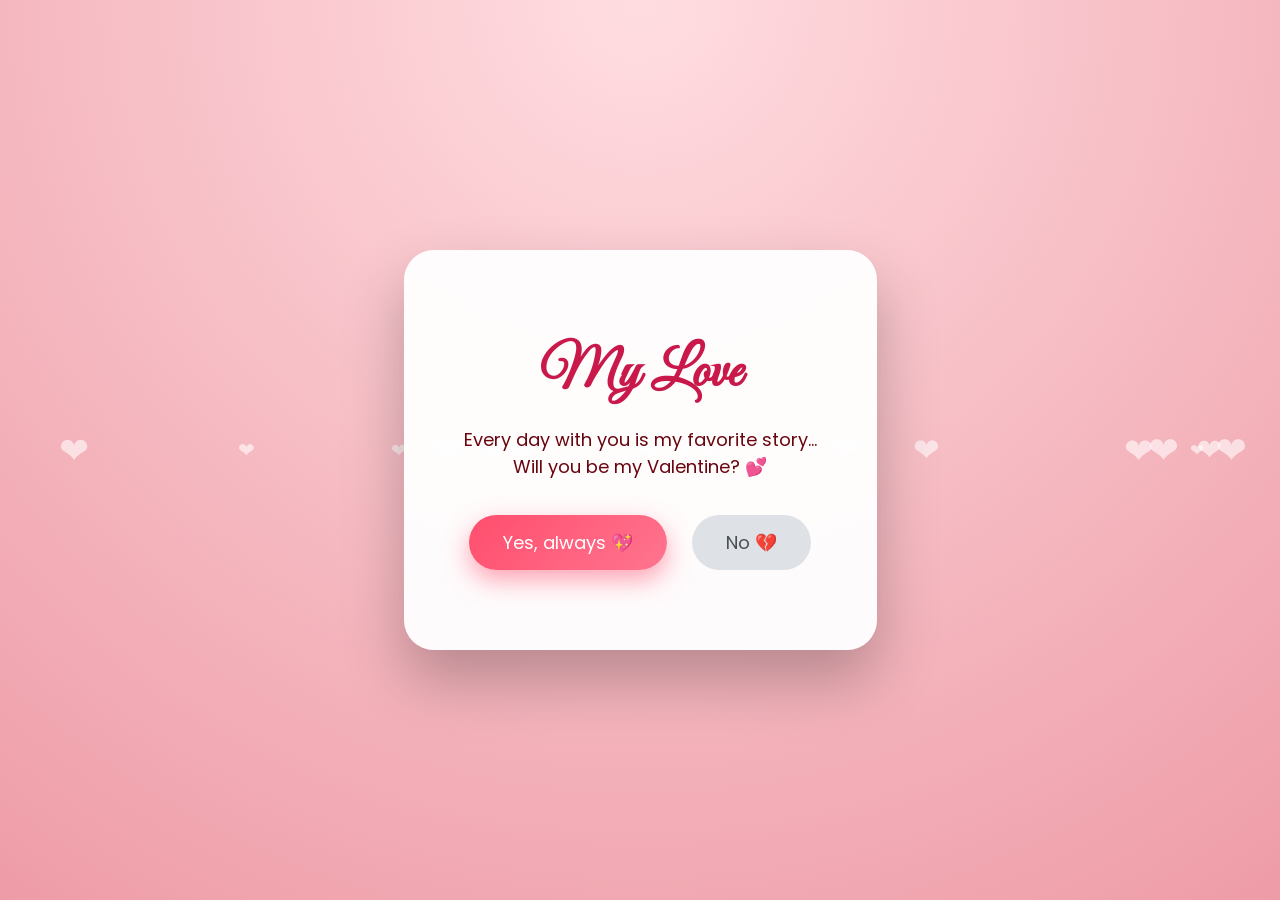
==== valentine/index.html @ f0d3bda2 "Create index.html" ====
<!DOCTYPE html>
<html lang="en">
<head>
  <meta charset="UTF-8" />
  <title>My Valentine ❤️</title>

  <!-- Romantic Google Font -->
  <link href="https://fonts.googleapis.com/css2?family=Great+Vibes&family=Poppins:wght@300;400&display=swap" rel="stylesheet">

  <style>
    body {
      height: 100vh;
      margin: 0;
      background: radial-gradient(circle at top, #ffdde1, #ee9ca7);
      display: flex;
      justify-content: center;
      align-items: center;
      font-family: 'Poppins', sans-serif;
      overflow: hidden;
    }

    /* Floating hearts background */
    .heart {
      position: absolute;
      color: rgba(255, 255, 255, 0.6);
      font-size: 20px;
      animation: floatUp 8s linear infinite;
    }

    @keyframes floatUp {
      0% {
        transform: translateY(100vh) scale(0.8);
        opacity: 0;
      }
      20% {
        opacity: 1;
      }
      100% {
        transform: translateY(-10vh) scale(1.3);
        opacity: 0;
      }
    }

    .card {
      background: rgba(255, 255, 255, 0.95);
      padding: 50px 60px;
      border-radius: 30px;
      text-align: center;
      box-shadow: 0 30px 60px rgba(0,0,0,0.25);
      position: relative;
      z-index: 10;
    }

    h1 {
      font-family: 'Great Vibes', cursive;
      font-size: 56px;
      color: #c9184a;
      margin-bottom: 10px;
    }

    p {
      font-size: 18px;
      color: #6a040f;
      margin-bottom: 35px;
    }

    .buttons {
      display: flex;
      justify-content: center;
      gap: 25px;
    }

    button {
      font-size: 18px;
      padding: 14px 34px;
      border-radius: 40px;
      border: none;
      cursor: pointer;
      transition: all 0.3s ease;
      font-family: 'Poppins', sans-serif;
    }

    #yesBtn {
      background: linear-gradient(135deg, #ff4d6d, #ff758f);
      color: white;
      box-shadow: 0 10px 25px rgba(255, 77, 109, 0.5);
    }

    #yesBtn:hover {
      transform: scale(1.15);
      box-shadow: 0 15px 35px rgba(255, 77, 109, 0.7);
    }

    #noBtn {
      background: #dee2e6;
      color: #495057;
    }

    .love {
      margin-top: 30px;
      font-family: 'Great Vibes', cursive;
      font-size: 36px;
      color: #ff4d6d;
      animation: fadeIn 1s ease forwards;
    }

    @keyframes fadeIn {
      from { opacity: 0; transform: translateY(10px); }
      to { opacity: 1; transform: translateY(0); }
    }
  </style>
</head>
<body>

  <!-- Floating hearts -->
  <script>
    for (let i = 0; i < 20; i++) {
      const heart = document.createElement("div");
      heart.className = "heart";
      heart.innerHTML = "❤";
      heart.style.left = Math.random() * 100 + "vw";
      heart.style.fontSize = 15 + Math.random() * 25 + "px";
      heart.style.animationDuration = 6 + Math.random() * 6 + "s";
      document.body.appendChild(heart);
    }
  </script>

  <div class="card">
    <h1>My Love</h1>
    <p>Every day with you is my favorite story…<br>Will you be my Valentine? 💕</p>

    <div class="buttons">
      <button id="yesBtn" onclick="sayYes()">Yes, always 💖</button>
      <button id="noBtn">No 💔</button>
    </div>

    <div class="love" id="loveMsg"></div>
  </div>

  <script>
    const noBtn = document.getElementById("noBtn");
    let escaped = false;

    function moveNoButton() {
      if (!escaped) {
        noBtn.style.position = "absolute";
        escaped = true;
      }

      const padding = 20;
      const maxX = window.innerWidth - noBtn.offsetWidth - padding;
      const maxY = window.innerHeight - noBtn.offsetHeight - padding;

      const x = Math.random() * maxX;
      const y = Math.random() * maxY;

      noBtn.style.left = x + "px";
      noBtn.style.top = y + "px";
    }

    noBtn.addEventListener("mouseover", moveNoButton);
    noBtn.addEventListener("touchstart", moveNoButton);

    function sayYes() {
      document.getElementById("loveMsg").innerHTML =
        "Forever sounds perfect… with you 💞";
    }
  </script>

</body>
</html>
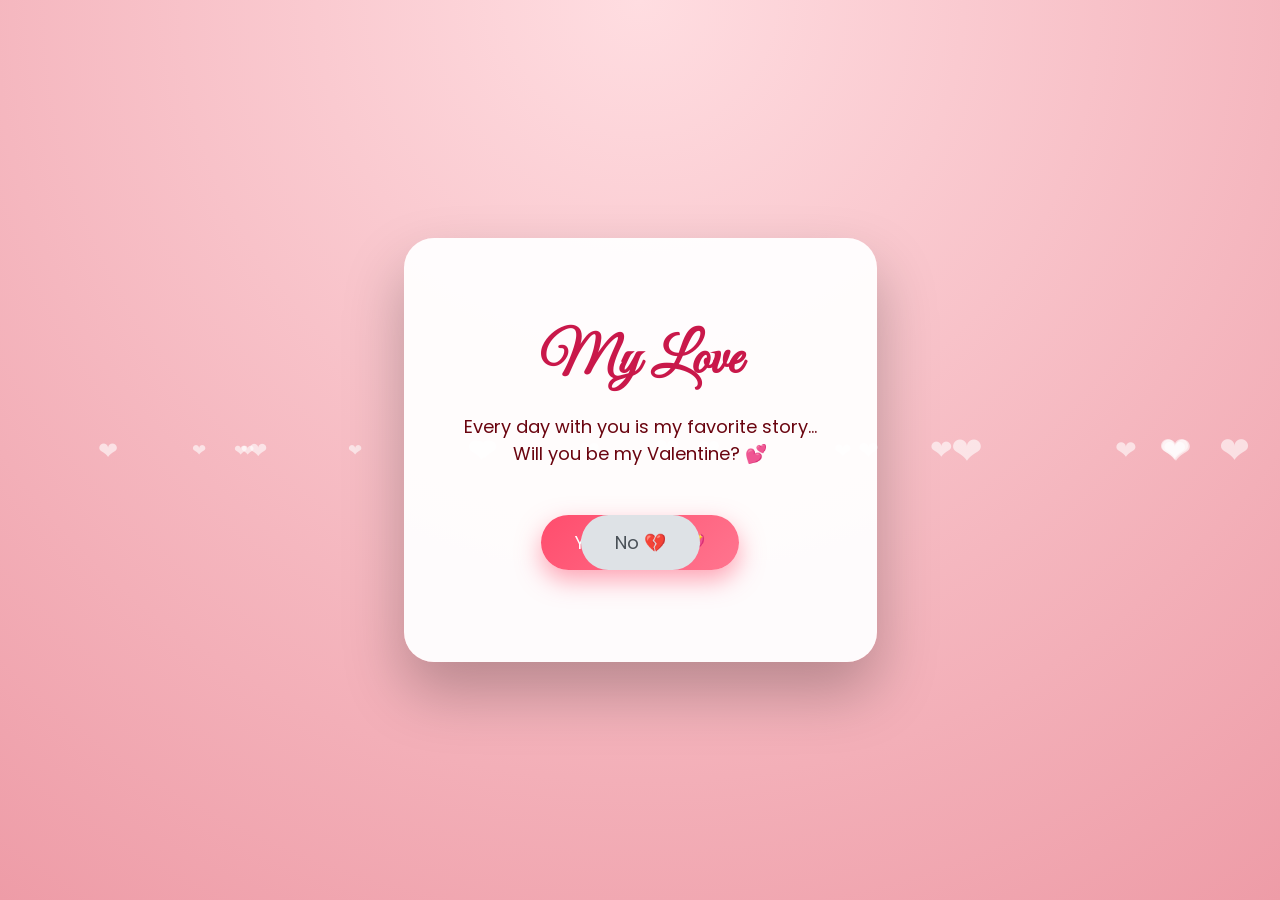
==== commit e9e6b4e3: "Update index.html" ====
--- a/valentine/index.html
+++ b/valentine/index.html
@@ -25,6 +25,7 @@
       color: rgba(255, 255, 255, 0.6);
       font-size: 20px;
       animation: floatUp 8s linear infinite;
+      pointer-events: none;
     }
 
     @keyframes floatUp {
@@ -47,8 +48,9 @@
       border-radius: 30px;
       text-align: center;
       box-shadow: 0 30px 60px rgba(0,0,0,0.25);
-      position: relative;
+      position: relative; /* keeps No button inside */
       z-index: 10;
+      min-width: 320px;
     }
 
     h1 {
@@ -65,8 +67,11 @@
     }
 
     .buttons {
+      position: relative;
+      height: 80px; /* space for movement */
       display: flex;
       justify-content: center;
+      align-items: center;
       gap: 25px;
     }
 
@@ -76,7 +81,7 @@
       border-radius: 40px;
       border: none;
       cursor: pointer;
-      transition: all 0.3s ease;
+      transition: transform 0.3s ease, box-shadow 0.3s ease;
       font-family: 'Poppins', sans-serif;
     }
 
@@ -94,6 +99,8 @@
     #noBtn {
       background: #dee2e6;
       color: #495057;
+      position: absolute;
+      transition: left 0.2s ease, top 0.2s ease;
     }
 
     .love {
@@ -127,9 +134,12 @@
 
   <div class="card">
     <h1>My Love</h1>
-    <p>Every day with you is my favorite story…<br>Will you be my Valentine? 💕</p>
+    <p>
+      Every day with you is my favorite story…<br>
+      Will you be my Valentine? 💕
+    </p>
 
-    <div class="buttons">
+    <div class="buttons" id="btnArea">
       <button id="yesBtn" onclick="sayYes()">Yes, always 💖</button>
       <button id="noBtn">No 💔</button>
     </div>
@@ -139,17 +149,15 @@
 
   <script>
     const noBtn = document.getElementById("noBtn");
-    let escaped = false;
+    const btnArea = document.getElementById("btnArea");
 
     function moveNoButton() {
-      if (!escaped) {
-        noBtn.style.position = "absolute";
-        escaped = true;
-      }
+      const areaRect = btnArea.getBoundingClientRect();
+      const btnRect = noBtn.getBoundingClientRect();
+      const padding = 10;
 
-      const padding = 20;
-      const maxX = window.innerWidth - noBtn.offsetWidth - padding;
-      const maxY = window.innerHeight - noBtn.offsetHeight - padding;
+      const maxX = areaRect.width - btnRect.width - padding;
+      const maxY = areaRect.height - btnRect.height - padding;
 
       const x = Math.random() * maxX;
       const y = Math.random() * maxY;
@@ -158,7 +166,7 @@
       noBtn.style.top = y + "px";
     }
 
-    noBtn.addEventListener("mouseover", moveNoButton);
+    noBtn.addEventListener("mouseenter", moveNoButton);
     noBtn.addEventListener("touchstart", moveNoButton);
 
     function sayYes() {
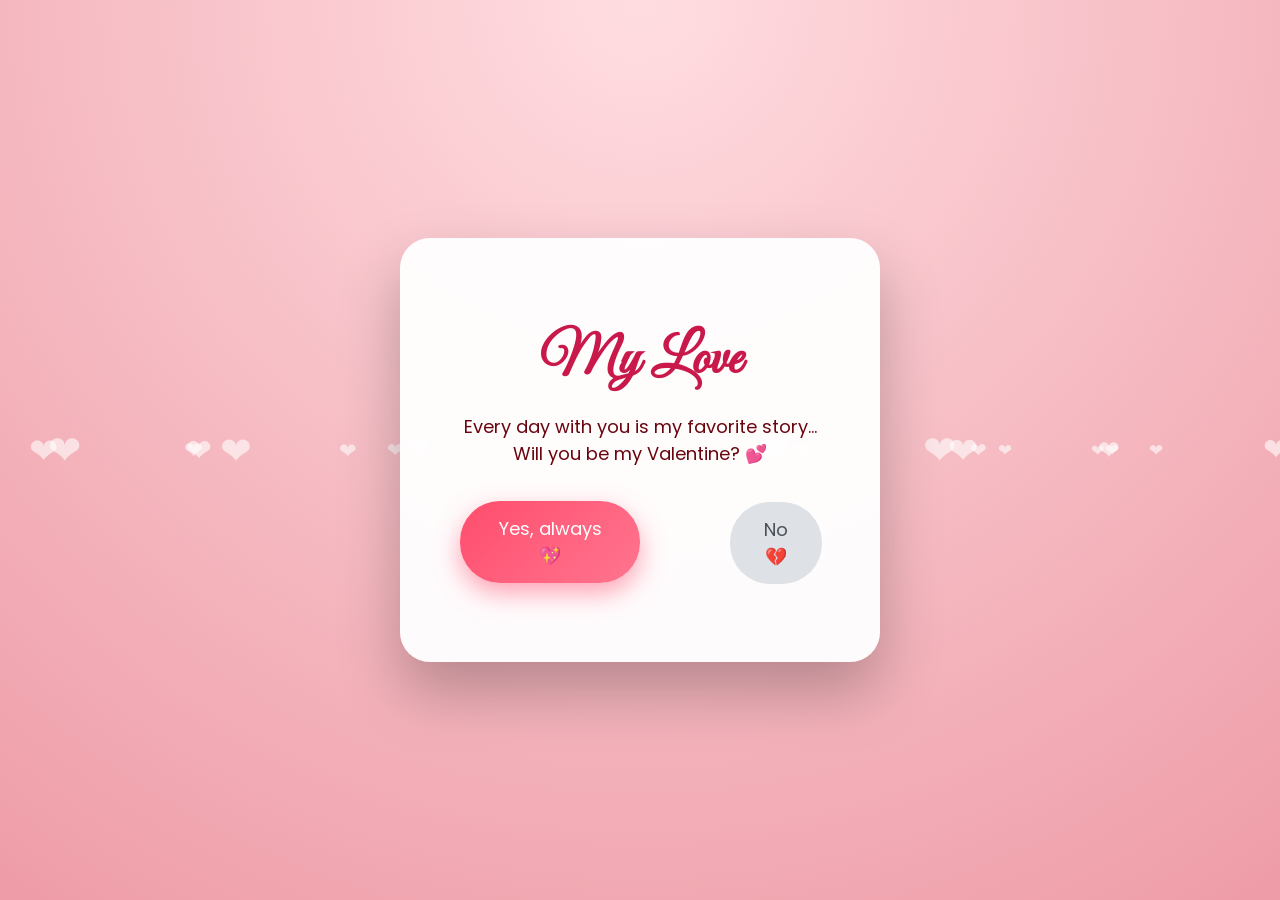
==== commit fa399018: "Update index.html" ====
--- a/valentine/index.html
+++ b/valentine/index.html
@@ -4,7 +4,6 @@
   <meta charset="UTF-8" />
   <title>My Valentine ❤️</title>
 
-  <!-- Romantic Google Font -->
   <link href="https://fonts.googleapis.com/css2?family=Great+Vibes&family=Poppins:wght@300;400&display=swap" rel="stylesheet">
 
   <style>
@@ -19,27 +18,17 @@
       overflow: hidden;
     }
 
-    /* Floating hearts background */
     .heart {
       position: absolute;
       color: rgba(255, 255, 255, 0.6);
-      font-size: 20px;
       animation: floatUp 8s linear infinite;
       pointer-events: none;
     }
 
     @keyframes floatUp {
-      0% {
-        transform: translateY(100vh) scale(0.8);
-        opacity: 0;
-      }
-      20% {
-        opacity: 1;
-      }
-      100% {
-        transform: translateY(-10vh) scale(1.3);
-        opacity: 0;
-      }
+      0% { transform: translateY(100vh); opacity: 0; }
+      20% { opacity: 1; }
+      100% { transform: translateY(-10vh); opacity: 0; }
     }
 
     .card {
@@ -48,9 +37,9 @@
       border-radius: 30px;
       text-align: center;
       box-shadow: 0 30px 60px rgba(0,0,0,0.25);
-      position: relative; /* keeps No button inside */
+      position: relative;
       z-index: 10;
-      min-width: 320px;
+      min-width: 360px;
     }
 
     h1 {
@@ -66,13 +55,27 @@
       margin-bottom: 35px;
     }
 
+    /* Button area split */
     .buttons {
       position: relative;
-      height: 80px; /* space for movement */
+      display: flex;
+      justify-content: space-between;
+      align-items: center;
+      width: 100%;
+      height: 80px;
+    }
+
+    .yes-wrapper {
+      width: 50%;
       display: flex;
       justify-content: center;
-      align-items: center;
-      gap: 25px;
+      z-index: 2;
+    }
+
+    .no-area {
+      width: 50%;
+      height: 100%;
+      position: relative;
     }
 
     button {
@@ -81,7 +84,6 @@
       border-radius: 40px;
       border: none;
       cursor: pointer;
-      transition: transform 0.3s ease, box-shadow 0.3s ease;
       font-family: 'Poppins', sans-serif;
     }
 
@@ -89,11 +91,11 @@
       background: linear-gradient(135deg, #ff4d6d, #ff758f);
       color: white;
       box-shadow: 0 10px 25px rgba(255, 77, 109, 0.5);
+      transition: transform 0.3s ease;
     }
 
     #yesBtn:hover {
       transform: scale(1.15);
-      box-shadow: 0 15px 35px rgba(255, 77, 109, 0.7);
     }
 
     #noBtn {
@@ -119,61 +121,67 @@
 </head>
 <body>
 
-  <!-- Floating hearts -->
-  <script>
-    for (let i = 0; i < 20; i++) {
-      const heart = document.createElement("div");
-      heart.className = "heart";
-      heart.innerHTML = "❤";
-      heart.style.left = Math.random() * 100 + "vw";
-      heart.style.fontSize = 15 + Math.random() * 25 + "px";
-      heart.style.animationDuration = 6 + Math.random() * 6 + "s";
-      document.body.appendChild(heart);
-    }
-  </script>
+<script>
+  for (let i = 0; i < 20; i++) {
+    const heart = document.createElement("div");
+    heart.className = "heart";
+    heart.innerHTML = "❤";
+    heart.style.left = Math.random() * 100 + "vw";
+    heart.style.fontSize = 15 + Math.random() * 25 + "px";
+    heart.style.animationDuration = 6 + Math.random() * 6 + "s";
+    document.body.appendChild(heart);
+  }
+</script>
 
-  <div class="card">
-    <h1>My Love</h1>
-    <p>
-      Every day with you is my favorite story…<br>
-      Will you be my Valentine? 💕
-    </p>
+<div class="card">
+  <h1>My Love</h1>
+  <p>
+    Every day with you is my favorite story…<br>
+    Will you be my Valentine? 💕
+  </p>
 
-    <div class="buttons" id="btnArea">
+  <div class="buttons">
+    <!-- YES is locked -->
+    <div class="yes-wrapper">
       <button id="yesBtn" onclick="sayYes()">Yes, always 💖</button>
+    </div>
+
+    <!-- NO can move ONLY here -->
+    <div class="no-area" id="noArea">
       <button id="noBtn">No 💔</button>
     </div>
-
-    <div class="love" id="loveMsg"></div>
   </div>
 
-  <script>
-    const noBtn = document.getElementById("noBtn");
-    const btnArea = document.getElementById("btnArea");
+  <div class="love" id="loveMsg"></div>
+</div>
 
-    function moveNoButton() {
-      const areaRect = btnArea.getBoundingClientRect();
-      const btnRect = noBtn.getBoundingClientRect();
-      const padding = 10;
+<script>
+  const noBtn = document.getElementById("noBtn");
+  const noArea = document.getElementById("noArea");
 
-      const maxX = areaRect.width - btnRect.width - padding;
-      const maxY = areaRect.height - btnRect.height - padding;
+  function moveNoButton() {
+    const area = noArea.getBoundingClientRect();
+    const btn = noBtn.getBoundingClientRect();
+    const padding = 10;
 
-      const x = Math.random() * maxX;
-      const y = Math.random() * maxY;
+    const maxX = area.width - btn.width - padding;
+    const maxY = area.height - btn.height - padding;
 
-      noBtn.style.left = x + "px";
-      noBtn.style.top = y + "px";
-    }
+    const x = Math.random() * maxX;
+    const y = Math.random() * maxY;
 
-    noBtn.addEventListener("mouseenter", moveNoButton);
-    noBtn.addEventListener("touchstart", moveNoButton);
+    noBtn.style.left = x + "px";
+    noBtn.style.top = y + "px";
+  }
 
-    function sayYes() {
-      document.getElementById("loveMsg").innerHTML =
-        "Forever sounds perfect… with you 💞";
-    }
-  </script>
+  noBtn.addEventListener("mouseenter", moveNoButton);
+  noBtn.addEventListener("touchstart", moveNoButton);
+
+  function sayYes() {
+    document.getElementById("loveMsg").innerHTML =
+      "Forever sounds perfect… with you 💞";
+  }
+</script>
 
 </body>
 </html>
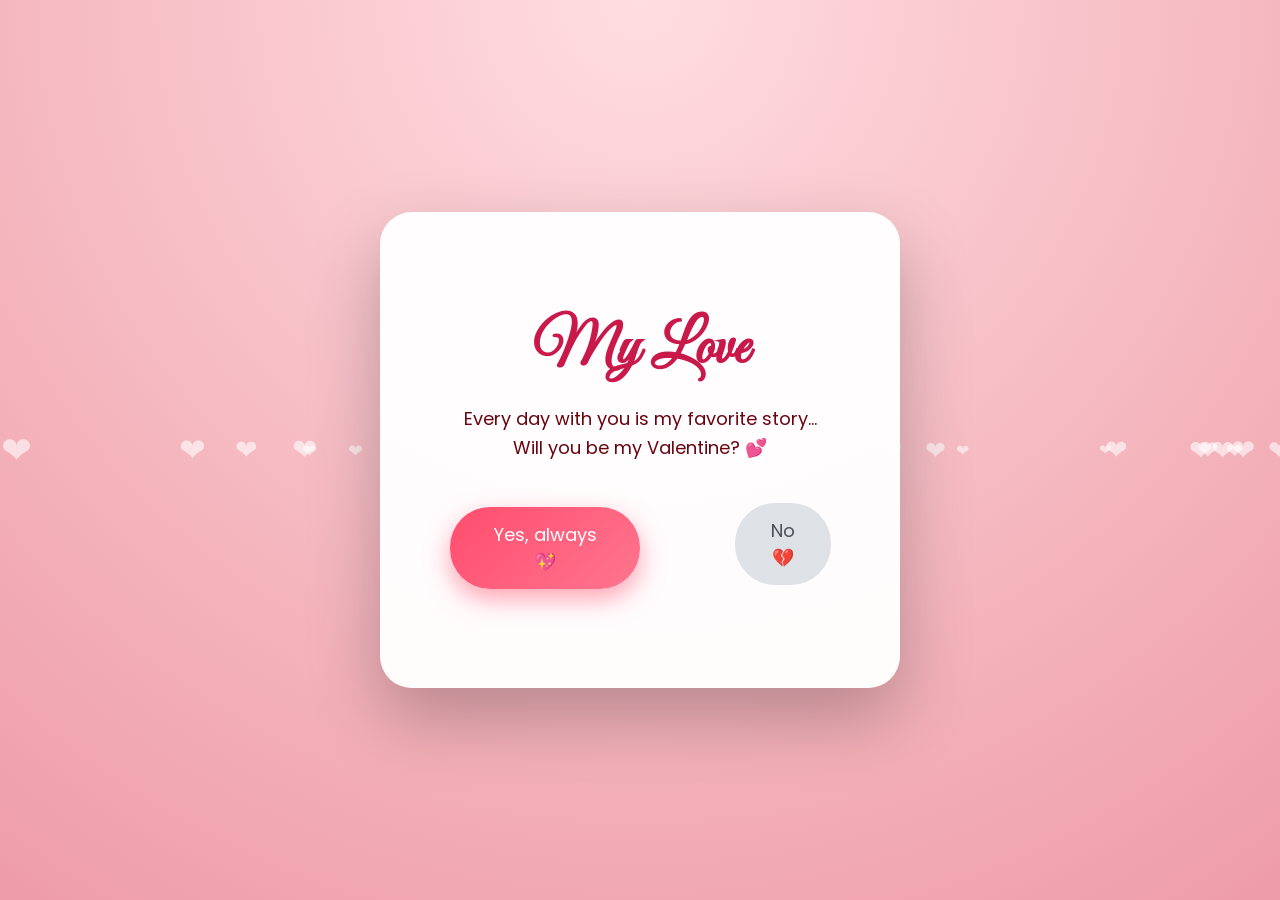
==== commit 23edb00a: "Update index.html" ====
--- a/valentine/index.html
+++ b/valentine/index.html
@@ -7,6 +7,10 @@
   <link href="https://fonts.googleapis.com/css2?family=Great+Vibes&family=Poppins:wght@300;400&display=swap" rel="stylesheet">
 
   <style>
+    * {
+      box-sizing: border-box;
+    }
+
     body {
       height: 100vh;
       margin: 0;
@@ -18,6 +22,7 @@
       overflow: hidden;
     }
 
+    /* Floating hearts */
     .heart {
       position: absolute;
       color: rgba(255, 255, 255, 0.6);
@@ -31,56 +36,57 @@
       100% { transform: translateY(-10vh); opacity: 0; }
     }
 
+    /* Card */
     .card {
-      background: rgba(255, 255, 255, 0.95);
-      padding: 50px 60px;
-      border-radius: 30px;
+      background: rgba(255, 255, 255, 0.96);
+      padding: 60px 70px;
+      border-radius: 32px;
       text-align: center;
-      box-shadow: 0 30px 60px rgba(0,0,0,0.25);
+      box-shadow: 0 30px 70px rgba(0,0,0,0.25);
       position: relative;
       z-index: 10;
-      min-width: 360px;
+      width: 520px;
+      max-width: 92%;
     }
 
     h1 {
       font-family: 'Great Vibes', cursive;
-      font-size: 56px;
+      font-size: 60px;
       color: #c9184a;
-      margin-bottom: 10px;
+      margin-bottom: 12px;
     }
 
     p {
       font-size: 18px;
       color: #6a040f;
-      margin-bottom: 35px;
-    }
-
-    /* Button area split */
+      margin-bottom: 40px;
+      line-height: 1.6;
+    }
+
+    /* Button layout */
     .buttons {
+      display: flex;
+      width: 100%;
+      height: 90px;
       position: relative;
-      display: flex;
-      justify-content: space-between;
-      align-items: center;
-      width: 100%;
-      height: 80px;
     }
 
     .yes-wrapper {
       width: 50%;
       display: flex;
       justify-content: center;
+      align-items: center;
       z-index: 2;
     }
 
     .no-area {
       width: 50%;
-      height: 100%;
       position: relative;
     }
 
     button {
       font-size: 18px;
-      padding: 14px 34px;
+      padding: 14px 36px;
       border-radius: 40px;
       border: none;
       cursor: pointer;
@@ -106,9 +112,9 @@
     }
 
     .love {
-      margin-top: 30px;
+      margin-top: 35px;
       font-family: 'Great Vibes', cursive;
-      font-size: 36px;
+      font-size: 38px;
       color: #ff4d6d;
       animation: fadeIn 1s ease forwards;
     }
@@ -117,17 +123,43 @@
       from { opacity: 0; transform: translateY(10px); }
       to { opacity: 1; transform: translateY(0); }
     }
+
+    /* Mobile tweaks */
+    @media (max-width: 480px) {
+      .card {
+        padding: 40px 25px;
+      }
+
+      h1 {
+        font-size: 46px;
+      }
+
+      p {
+        font-size: 16px;
+        margin-bottom: 30px;
+      }
+
+      button {
+        font-size: 16px;
+        padding: 12px 26px;
+      }
+
+      .buttons {
+        height: 80px;
+      }
+    }
   </style>
 </head>
 <body>
 
+<!-- Floating hearts -->
 <script>
   for (let i = 0; i < 20; i++) {
     const heart = document.createElement("div");
     heart.className = "heart";
     heart.innerHTML = "❤";
     heart.style.left = Math.random() * 100 + "vw";
-    heart.style.fontSize = 15 + Math.random() * 25 + "px";
+    heart.style.fontSize = 14 + Math.random() * 24 + "px";
     heart.style.animationDuration = 6 + Math.random() * 6 + "s";
     document.body.appendChild(heart);
   }
@@ -141,12 +173,10 @@
   </p>
 
   <div class="buttons">
-    <!-- YES is locked -->
     <div class="yes-wrapper">
       <button id="yesBtn" onclick="sayYes()">Yes, always 💖</button>
     </div>
 
-    <!-- NO can move ONLY here -->
     <div class="no-area" id="noArea">
       <button id="noBtn">No 💔</button>
     </div>
@@ -162,7 +192,7 @@
   function moveNoButton() {
     const area = noArea.getBoundingClientRect();
     const btn = noBtn.getBoundingClientRect();
-    const padding = 10;
+    const padding = 8;
 
     const maxX = area.width - btn.width - padding;
     const maxY = area.height - btn.height - padding;
@@ -174,8 +204,19 @@
     noBtn.style.top = y + "px";
   }
 
+  // Desktop
   noBtn.addEventListener("mouseenter", moveNoButton);
-  noBtn.addEventListener("touchstart", moveNoButton);
+
+  // Mobile
+  noBtn.addEventListener("click", function (e) {
+    e.preventDefault();
+    moveNoButton();
+  });
+
+  noBtn.addEventListener("touchstart", function (e) {
+    e.preventDefault();
+    moveNoButton();
+  });
 
   function sayYes() {
     document.getElementById("loveMsg").innerHTML =
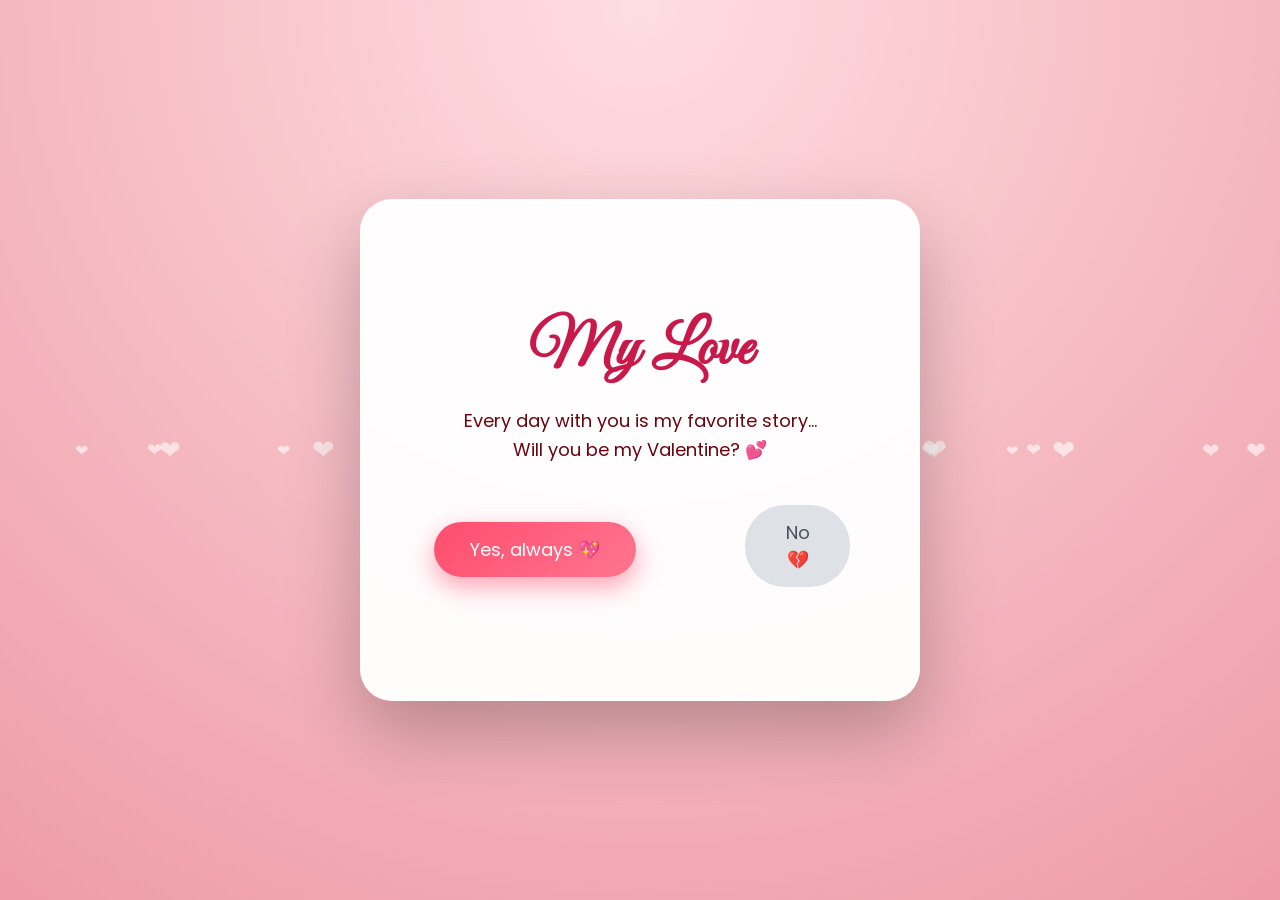
==== commit 60be4ebd: "Update index.html" ====
--- a/valentine/index.html
+++ b/valentine/index.html
@@ -12,7 +12,7 @@
     }
 
     body {
-      height: 100vh;
+      min-height: 100vh;
       margin: 0;
       background: radial-gradient(circle at top, #ffdde1, #ee9ca7);
       display: flex;
@@ -26,7 +26,7 @@
     .heart {
       position: absolute;
       color: rgba(255, 255, 255, 0.6);
-      animation: floatUp 8s linear infinite;
+      animation: floatUp 7s linear infinite;
       pointer-events: none;
     }
 
@@ -39,36 +39,34 @@
     /* Card */
     .card {
       background: rgba(255, 255, 255, 0.96);
-      padding: 60px 70px;
+      padding: clamp(32px, 6vw, 70px);
       border-radius: 32px;
       text-align: center;
       box-shadow: 0 30px 70px rgba(0,0,0,0.25);
       position: relative;
       z-index: 10;
-      width: 520px;
-      max-width: 92%;
+      width: min(560px, 94%);
     }
 
     h1 {
       font-family: 'Great Vibes', cursive;
-      font-size: 60px;
+      font-size: clamp(42px, 8vw, 62px);
       color: #c9184a;
       margin-bottom: 12px;
     }
 
     p {
-      font-size: 18px;
+      font-size: clamp(15px, 3.5vw, 18px);
       color: #6a040f;
-      margin-bottom: 40px;
+      margin-bottom: clamp(24px, 5vw, 40px);
       line-height: 1.6;
     }
 
-    /* Button layout */
+    /* Buttons */
     .buttons {
       display: flex;
       width: 100%;
-      height: 90px;
-      position: relative;
+      height: clamp(70px, 12vw, 90px);
     }
 
     .yes-wrapper {
@@ -85,8 +83,9 @@
     }
 
     button {
-      font-size: 18px;
-      padding: 14px 36px;
+      font-size: clamp(15px, 3.5vw, 18px);
+      padding: clamp(10px, 2.5vw, 14px)
+               clamp(22px, 6vw, 36px);
       border-radius: 40px;
       border: none;
       cursor: pointer;
@@ -108,59 +107,35 @@
       background: #dee2e6;
       color: #495057;
       position: absolute;
-      transition: left 0.2s ease, top 0.2s ease;
+      /* FAST movement */
+      transition: left 0.08s linear, top 0.08s linear;
     }
 
     .love {
-      margin-top: 35px;
+      margin-top: clamp(24px, 5vw, 36px);
       font-family: 'Great Vibes', cursive;
-      font-size: 38px;
+      font-size: clamp(28px, 6vw, 38px);
       color: #ff4d6d;
-      animation: fadeIn 1s ease forwards;
+      animation: fadeIn 0.8s ease forwards;
     }
 
     @keyframes fadeIn {
-      from { opacity: 0; transform: translateY(10px); }
+      from { opacity: 0; transform: translateY(8px); }
       to { opacity: 1; transform: translateY(0); }
-    }
-
-    /* Mobile tweaks */
-    @media (max-width: 480px) {
-      .card {
-        padding: 40px 25px;
-      }
-
-      h1 {
-        font-size: 46px;
-      }
-
-      p {
-        font-size: 16px;
-        margin-bottom: 30px;
-      }
-
-      button {
-        font-size: 16px;
-        padding: 12px 26px;
-      }
-
-      .buttons {
-        height: 80px;
-      }
     }
   </style>
 </head>
 <body>
 
-<!-- Floating hearts -->
 <script>
+  /* Floating hearts */
   for (let i = 0; i < 20; i++) {
     const heart = document.createElement("div");
     heart.className = "heart";
     heart.innerHTML = "❤";
     heart.style.left = Math.random() * 100 + "vw";
     heart.style.fontSize = 14 + Math.random() * 24 + "px";
-    heart.style.animationDuration = 6 + Math.random() * 6 + "s";
+    heart.style.animationDuration = 5 + Math.random() * 4 + "s";
     document.body.appendChild(heart);
   }
 </script>
@@ -192,7 +167,7 @@
   function moveNoButton() {
     const area = noArea.getBoundingClientRect();
     const btn = noBtn.getBoundingClientRect();
-    const padding = 8;
+    const padding = 6;
 
     const maxX = area.width - btn.width - padding;
     const maxY = area.height - btn.height - padding;
@@ -204,16 +179,16 @@
     noBtn.style.top = y + "px";
   }
 
-  // Desktop
+  // Desktop hover
   noBtn.addEventListener("mouseenter", moveNoButton);
 
-  // Mobile
-  noBtn.addEventListener("click", function (e) {
+  // Mobile tap
+  noBtn.addEventListener("touchstart", function (e) {
     e.preventDefault();
     moveNoButton();
   });
 
-  noBtn.addEventListener("touchstart", function (e) {
+  noBtn.addEventListener("click", function (e) {
     e.preventDefault();
     moveNoButton();
   });
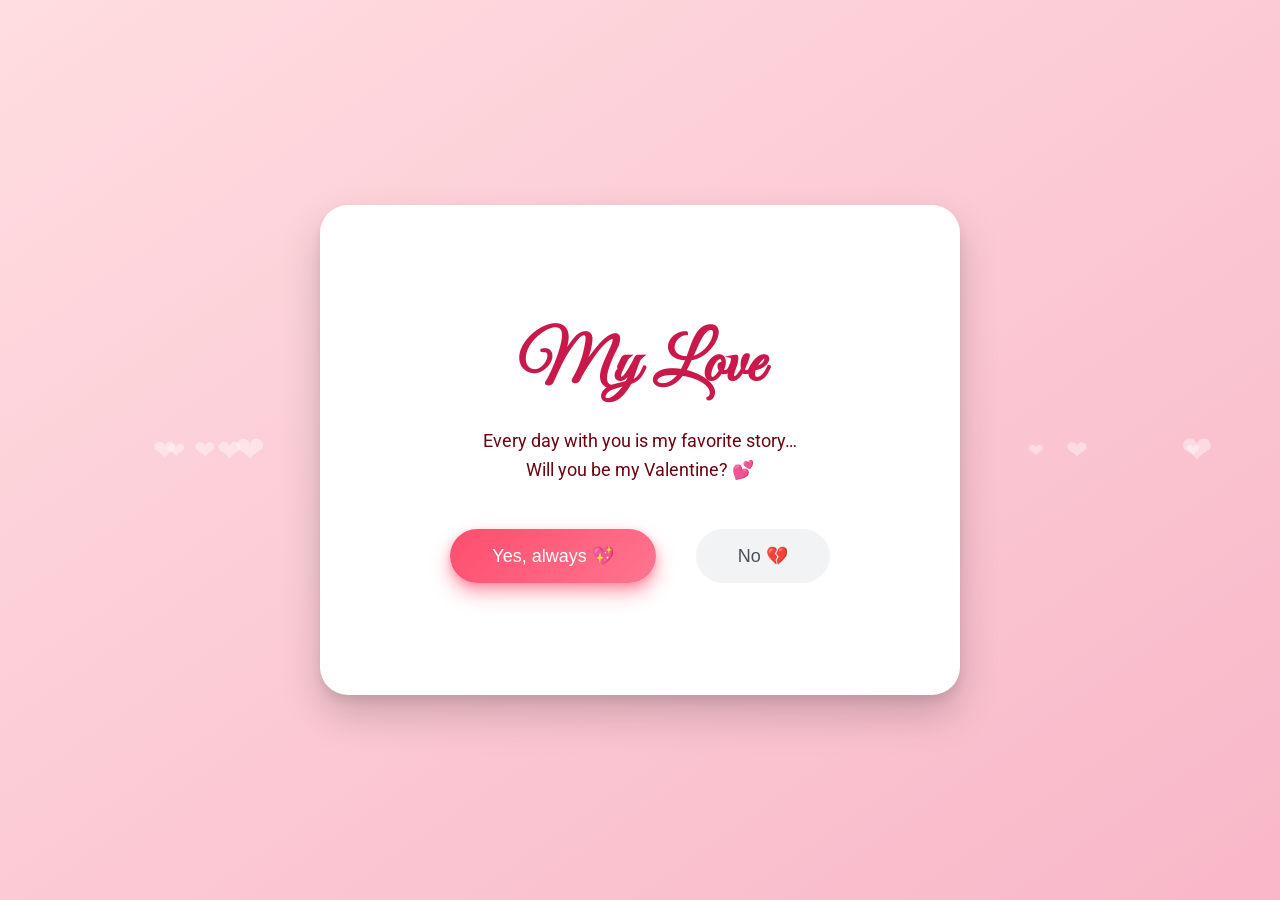
==== commit 18dd4250: "Update index.html" ====
--- a/valentine/index.html
+++ b/valentine/index.html
@@ -2,140 +2,138 @@
 <html lang="en">
 <head>
   <meta charset="UTF-8" />
+  <meta name="viewport" content="width=device-width, initial-scale=1.0"/>
   <title>My Valentine ❤️</title>
 
-  <link href="https://fonts.googleapis.com/css2?family=Great+Vibes&family=Poppins:wght@300;400&display=swap" rel="stylesheet">
+  <link href="https://fonts.googleapis.com/css2?family=Great+Vibes&family=Roboto:wght@300;400;500&display=swap" rel="stylesheet">
 
   <style>
     * {
       box-sizing: border-box;
+      -webkit-tap-highlight-color: transparent;
     }
 
     body {
       min-height: 100vh;
       margin: 0;
-      background: radial-gradient(circle at top, #ffdde1, #ee9ca7);
+      background: linear-gradient(145deg, #ffdde1, #f8b7c8);
       display: flex;
       justify-content: center;
       align-items: center;
-      font-family: 'Poppins', sans-serif;
+      font-family: 'Roboto', sans-serif;
       overflow: hidden;
     }
 
     /* Floating hearts */
     .heart {
       position: absolute;
-      color: rgba(255, 255, 255, 0.6);
+      color: rgba(255, 255, 255, 0.4);
       animation: floatUp 7s linear infinite;
       pointer-events: none;
+      z-index: 0;
     }
 
     @keyframes floatUp {
-      0% { transform: translateY(100vh); opacity: 0; }
+      0% { transform: translateY(110vh); opacity: 0; }
       20% { opacity: 1; }
       100% { transform: translateY(-10vh); opacity: 0; }
     }
 
     /* Card */
     .card {
-      background: rgba(255, 255, 255, 0.96);
-      padding: clamp(32px, 6vw, 70px);
-      border-radius: 32px;
+      background: #ffffff;
+      border-radius: 28px;
+      padding: clamp(32px, 6vw, 72px);
+      width: min(640px, 94%);
       text-align: center;
-      box-shadow: 0 30px 70px rgba(0,0,0,0.25);
       position: relative;
-      z-index: 10;
-      width: min(560px, 94%);
+      z-index: 2;
+      box-shadow:
+        0 6px 10px rgba(0,0,0,0.08),
+        0 20px 40px rgba(0,0,0,0.18);
     }
 
     h1 {
       font-family: 'Great Vibes', cursive;
-      font-size: clamp(42px, 8vw, 62px);
+      font-size: clamp(44px, 8vw, 68px);
       color: #c9184a;
-      margin-bottom: 12px;
+      margin-bottom: 14px;
     }
 
     p {
-      font-size: clamp(15px, 3.5vw, 18px);
+      font-size: clamp(16px, 3.5vw, 18px);
       color: #6a040f;
-      margin-bottom: clamp(24px, 5vw, 40px);
-      line-height: 1.6;
-    }
-
-    /* Buttons */
+      margin-bottom: clamp(28px, 6vw, 44px);
+      line-height: 1.65;
+    }
+
+    /* Buttons row */
     .buttons {
       display: flex;
-      width: 100%;
-      height: clamp(70px, 12vw, 90px);
-    }
-
-    .yes-wrapper {
-      width: 50%;
-      display: flex;
       justify-content: center;
-      align-items: center;
-      z-index: 2;
-    }
-
-    .no-area {
-      width: 50%;
+      gap: 40px;
       position: relative;
+      z-index: 3;
     }
 
     button {
       font-size: clamp(15px, 3.5vw, 18px);
-      padding: clamp(10px, 2.5vw, 14px)
-               clamp(22px, 6vw, 36px);
-      border-radius: 40px;
+      padding: clamp(12px, 3vw, 16px)
+               clamp(26px, 6vw, 42px);
+      border-radius: 28px;
       border: none;
       cursor: pointer;
-      font-family: 'Poppins', sans-serif;
+      font-weight: 500;
+      transition: box-shadow 0.25s ease, transform 0.25s ease;
     }
 
     #yesBtn {
       background: linear-gradient(135deg, #ff4d6d, #ff758f);
-      color: white;
-      box-shadow: 0 10px 25px rgba(255, 77, 109, 0.5);
-      transition: transform 0.3s ease;
+      color: #ffffff;
+      box-shadow:
+        0 4px 8px rgba(255,77,109,0.35),
+        0 10px 20px rgba(255,77,109,0.45);
+      z-index: 5;
     }
 
     #yesBtn:hover {
-      transform: scale(1.15);
-    }
-
+      transform: translateY(-2px) scale(1.08);
+    }
+
+    /* NO: starts normal, becomes fixed when escaping */
     #noBtn {
-      background: #dee2e6;
+      background: #f1f3f5;
       color: #495057;
-      position: absolute;
-      /* FAST movement */
-      transition: left 0.08s linear, top 0.08s linear;
+      position: relative; /* IMPORTANT */
+      z-index: 4;
+      transition: left 0.06s linear, top 0.06s linear;
     }
 
     .love {
-      margin-top: clamp(24px, 5vw, 36px);
+      margin-top: clamp(28px, 6vw, 40px);
       font-family: 'Great Vibes', cursive;
-      font-size: clamp(28px, 6vw, 38px);
+      font-size: clamp(30px, 6vw, 42px);
       color: #ff4d6d;
       animation: fadeIn 0.8s ease forwards;
     }
 
     @keyframes fadeIn {
-      from { opacity: 0; transform: translateY(8px); }
+      from { opacity: 0; transform: translateY(6px); }
       to { opacity: 1; transform: translateY(0); }
     }
   </style>
 </head>
 <body>
 
+<!-- Floating hearts -->
 <script>
-  /* Floating hearts */
-  for (let i = 0; i < 20; i++) {
+  for (let i = 0; i < 18; i++) {
     const heart = document.createElement("div");
     heart.className = "heart";
     heart.innerHTML = "❤";
     heart.style.left = Math.random() * 100 + "vw";
-    heart.style.fontSize = 14 + Math.random() * 24 + "px";
-    heart.style.animationDuration = 5 + Math.random() * 4 + "s";
+    heart.style.fontSize = 14 + Math.random() * 26 + "px";
+    heart.style.animationDuration = 5 + Math.random() * 5 + "s";
     document.body.appendChild(heart);
   }
 </script>
@@ -148,13 +146,8 @@
   </p>
 
   <div class="buttons">
-    <div class="yes-wrapper">
-      <button id="yesBtn" onclick="sayYes()">Yes, always 💖</button>
-    </div>
-
-    <div class="no-area" id="noArea">
-      <button id="noBtn">No 💔</button>
-    </div>
+    <button id="yesBtn" onclick="sayYes()">Yes, always 💖</button>
+    <button id="noBtn">No 💔</button>
   </div>
 
   <div class="love" id="loveMsg"></div>
@@ -162,15 +155,21 @@
 
 <script>
   const noBtn = document.getElementById("noBtn");
-  const noArea = document.getElementById("noArea");
+  let escaped = false;
 
   function moveNoButton() {
-    const area = noArea.getBoundingClientRect();
-    const btn = noBtn.getBoundingClientRect();
-    const padding = 6;
-
-    const maxX = area.width - btn.width - padding;
-    const maxY = area.height - btn.height - padding;
+    if (!escaped) {
+      // Switch to floating mode AFTER first interaction
+      const rect = noBtn.getBoundingClientRect();
+      noBtn.style.position = "fixed";
+      noBtn.style.left = rect.left + "px";
+      noBtn.style.top = rect.top + "px";
+      escaped = true;
+    }
+
+    const padding = 12;
+    const maxX = window.innerWidth - noBtn.offsetWidth - padding;
+    const maxY = window.innerHeight - noBtn.offsetHeight - padding;
 
     const x = Math.random() * maxX;
     const y = Math.random() * maxY;
@@ -179,16 +178,16 @@
     noBtn.style.top = y + "px";
   }
 
-  // Desktop hover
+  // Desktop
   noBtn.addEventListener("mouseenter", moveNoButton);
 
-  // Mobile tap
-  noBtn.addEventListener("touchstart", function (e) {
+  // Mobile
+  noBtn.addEventListener("touchstart", e => {
     e.preventDefault();
     moveNoButton();
   });
 
-  noBtn.addEventListener("click", function (e) {
+  noBtn.addEventListener("click", e => {
     e.preventDefault();
     moveNoButton();
   });
